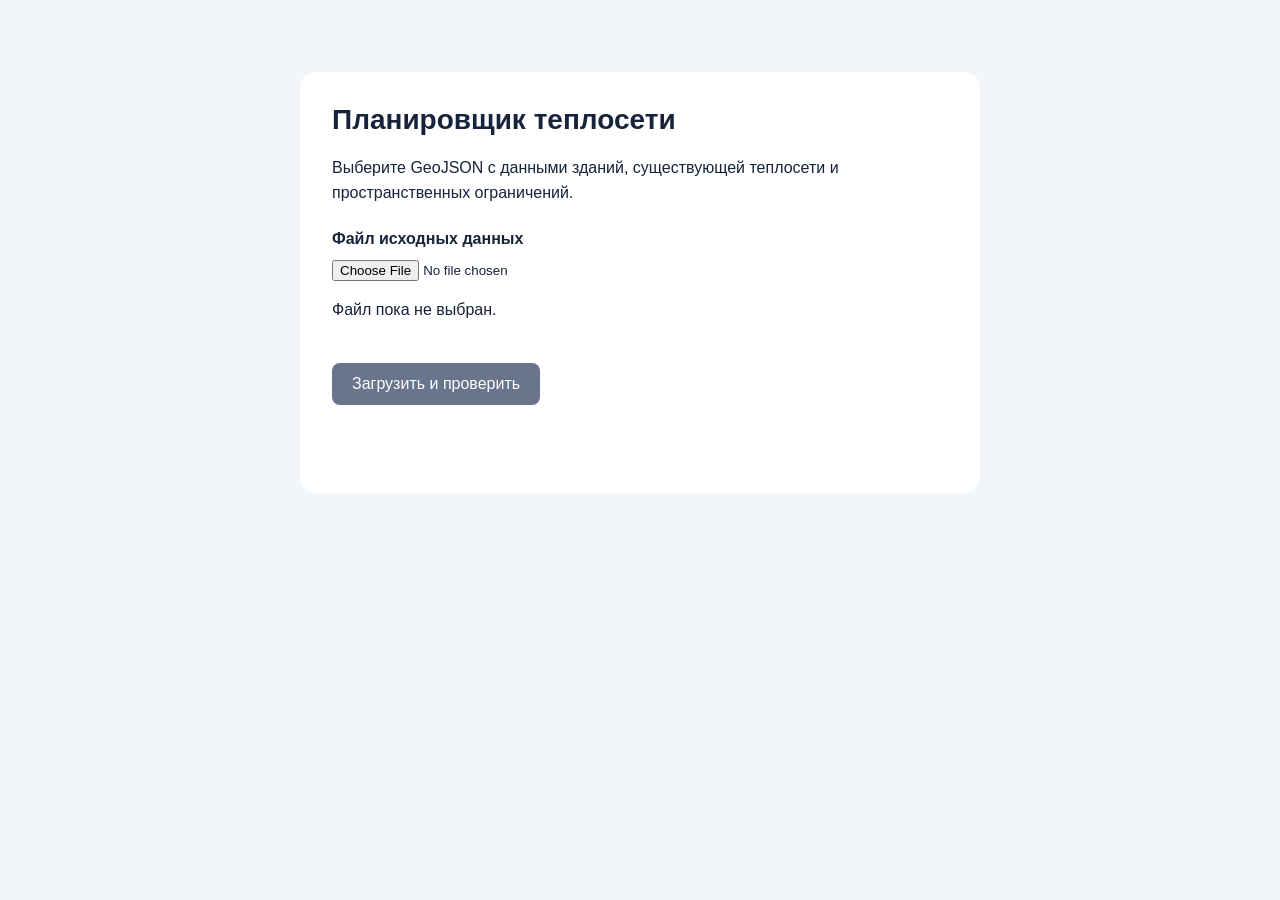
==== src/main/resources/static/index.html @ 439490b6 "чтение GeoJSON и веб-интерфейс" ====
<!DOCTYPE html>
<html lang="ru">
<head>
    <meta charset="UTF-8">
    <meta name="viewport" content="width=device-width, initial-scale=1">
    <title>Планировщик теплосети</title>

    <style>
        * {
            box-sizing: border-box;
        }

        body {
            margin: 0;
            padding: 32px 16px;
            font-family: Arial, sans-serif;
            color: #17233b;
            background: #f2f5fa;
        }

        main {
            max-width: 680px;
            margin: 40px auto;
            padding: 32px;
            border-radius: 16px;
            background: white;
        }

        h1 {
            margin-top: 0;
            font-size: 28px;
        }

        p {
            line-height: 1.6;
        }

        label {
            display: block;
            margin: 24px 0 12px;
            font-weight: bold;
        }

        input {
            display: block;
            width: 100%;
        }

        button {
            margin-top: 24px;
            padding: 12px 20px;
            border: none;
            border-radius: 8px;
            font-size: 16px;
            color: white;
            background: #2457d6;
            cursor: pointer;
        }

        button:disabled {
            background: #68758d;
            cursor: not-allowed;
        }

        #fileInfo {
            overflow-wrap: anywhere;
        }

        #status {
            min-height: 24px;
        }
    </style>
</head>

<body>
<main>
    <h1>Планировщик теплосети</h1>

    <p>
        Выберите GeoJSON с данными зданий,
        существующей теплосети и пространственных ограничений.
    </p>

    <form id="uploadForm">
        <label for="geojsonFile">Файл исходных данных</label>

        <input
                id="geojsonFile"
                name="file"
                type="file"
                accept=".geojson,.json"
                aria-describedby="fileInfo"
                required
        >

        <p id="fileInfo">Файл пока не выбран.</p>

        <button id="uploadButton" type="submit" disabled>
            Загрузить и проверить
        </button>
    </form>

    <p id="status" role="status" aria-live="polite"></p>
</main>

<script>
    const form = document.getElementById("uploadForm");
    const fileInput = document.getElementById("geojsonFile");
    const fileInfo = document.getElementById("fileInfo");
    const uploadButton = document.getElementById("uploadButton");
    const status = document.getElementById("status");

    let resultShown = false;

    fileInput.addEventListener("change", function () {
        const file = fileInput.files[0];

        status.textContent = "";
        resultShown = false; // выбрали новый файл — предыдущий результат больше не актуален

        if (!file) {
            fileInfo.textContent = "Файл пока не выбран.";
            uploadButton.disabled = true;
            return;
        }

        const sizeKb = (file.size / 1024).toFixed(1);

        fileInfo.textContent =
            "Выбран: " + file.name + " — " + sizeKb + " КБ";

        uploadButton.disabled = false;
    });

    window.addEventListener("beforeunload", function (event) {
        if (!resultShown) {
            return;
        }
        event.preventDefault();
        event.returnValue = "";
    });

    form.addEventListener("submit", function (event) {
        event.preventDefault();

        const file = fileInput.files[0];
        const formData = new FormData();
        formData.append("file", file);

        status.textContent = "Загружаю и проверяю...";
        uploadButton.disabled = true;

        fetch("/api/upload", {
            method: "POST",
            body: formData
        })
            .then(function (response) {
                if (!response.ok) {
                    return response.text().then(function (text) {
                        throw new Error(text);
                    });
                }
                return response.json();
            })
            .then(function (result) {
                status.textContent =
                    "Объектов: " + result.totalObjects +
                    ". Типы: " + JSON.stringify(result.typeCounts);
                resultShown = true; // вот теперь результат на экране — предупреждаем при уходе
            })
            .catch(function (error) {
                status.textContent = "Ошибка: " + error.message;
            })
            .finally(function () {
                uploadButton.disabled = false;
            });
    });
</script>
</body>
</html>
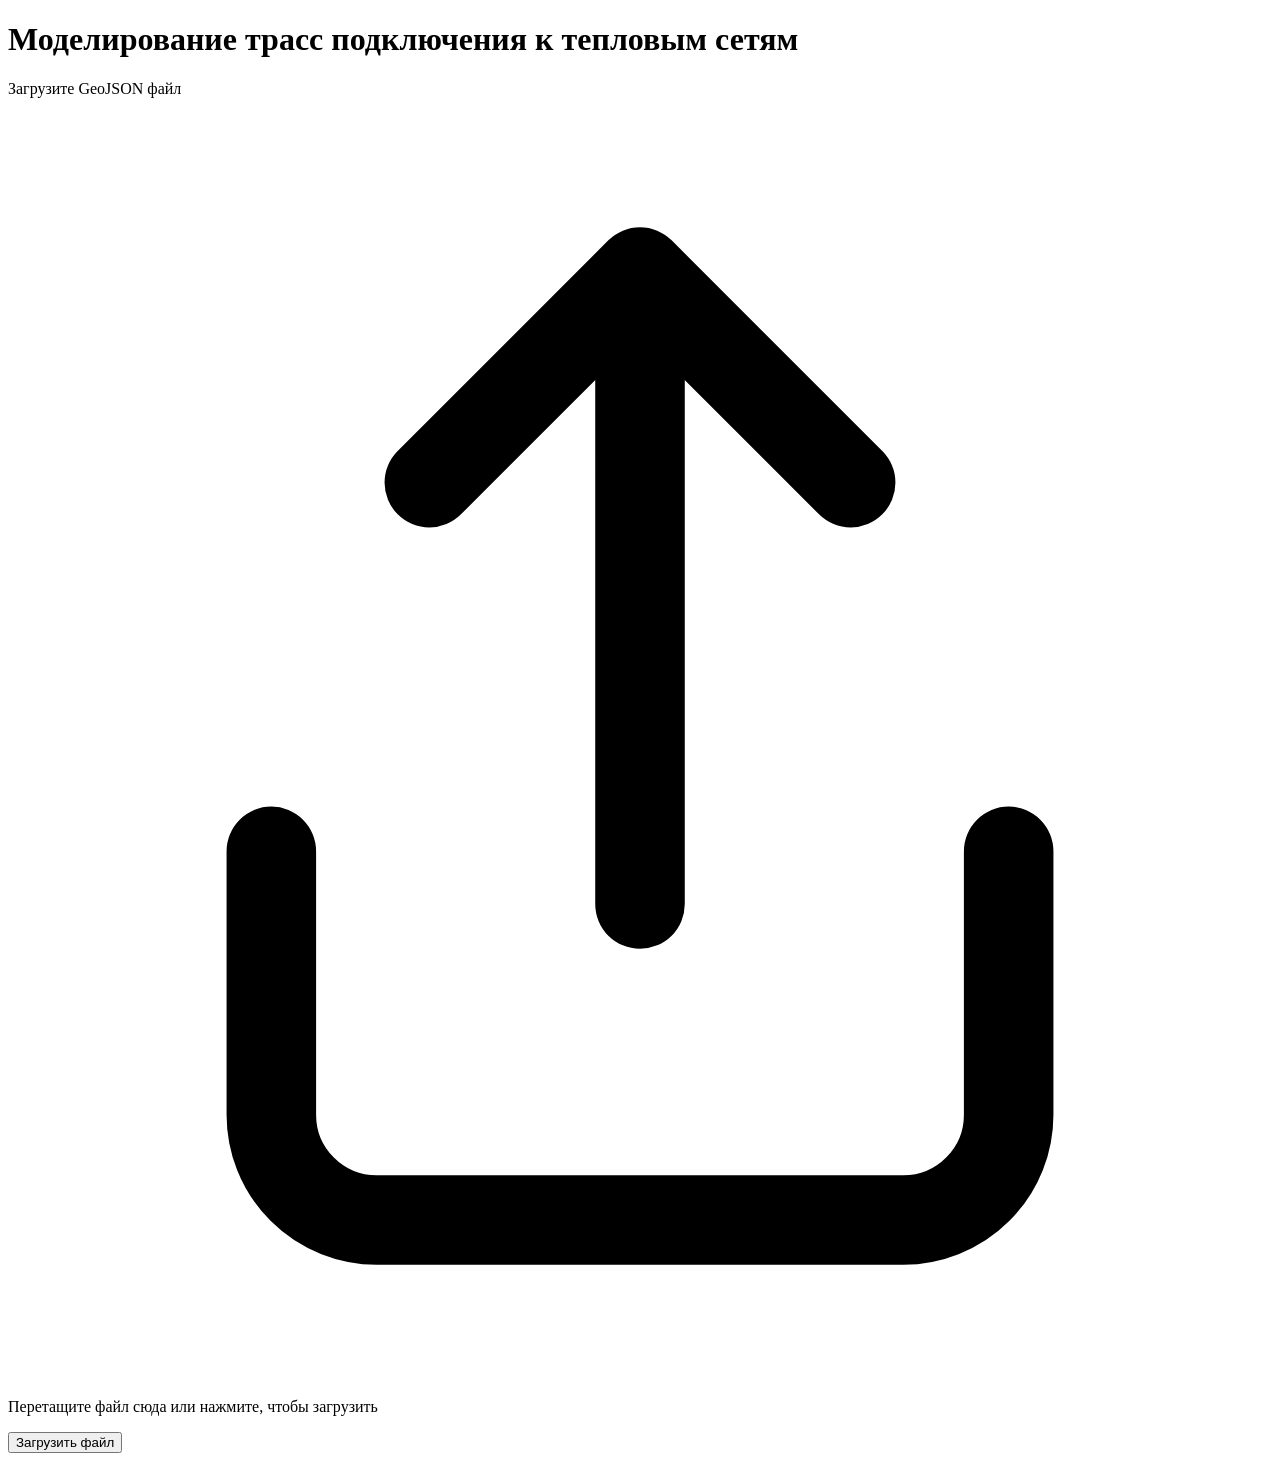
==== commit a8729e2a: "Промежуточное решение" ====
--- a/src/main/resources/static/index.html
+++ b/src/main/resources/static/index.html
@@ -3,178 +3,29 @@
 <head>
     <meta charset="UTF-8">
     <meta name="viewport" content="width=device-width, initial-scale=1">
-    <title>Планировщик теплосети</title>
-
-    <style>
-        * {
-            box-sizing: border-box;
-        }
-
-        body {
-            margin: 0;
-            padding: 32px 16px;
-            font-family: Arial, sans-serif;
-            color: #17233b;
-            background: #f2f5fa;
-        }
-
-        main {
-            max-width: 680px;
-            margin: 40px auto;
-            padding: 32px;
-            border-radius: 16px;
-            background: white;
-        }
-
-        h1 {
-            margin-top: 0;
-            font-size: 28px;
-        }
-
-        p {
-            line-height: 1.6;
-        }
-
-        label {
-            display: block;
-            margin: 24px 0 12px;
-            font-weight: bold;
-        }
-
-        input {
-            display: block;
-            width: 100%;
-        }
-
-        button {
-            margin-top: 24px;
-            padding: 12px 20px;
-            border: none;
-            border-radius: 8px;
-            font-size: 16px;
-            color: white;
-            background: #2457d6;
-            cursor: pointer;
-        }
-
-        button:disabled {
-            background: #68758d;
-            cursor: not-allowed;
-        }
-
-        #fileInfo {
-            overflow-wrap: anywhere;
-        }
-
-        #status {
-            min-height: 24px;
-        }
-    </style>
+    <title>Моделирование трасс подключения к тепловым сетям</title>
+    <link rel="stylesheet" href="/app.css?v=20260921-guard5">
+    <script src="/dataset-store.js?v=20260921-guard5" defer></script>
+    <script src="/upload.js?v=20260921-guard5" defer></script>
 </head>
-
-<body>
-<main>
-    <h1>Планировщик теплосети</h1>
-
-    <p>
-        Выберите GeoJSON с данными зданий,
-        существующей теплосети и пространственных ограничений.
-    </p>
-
-    <form id="uploadForm">
-        <label for="geojsonFile">Файл исходных данных</label>
-
-        <input
-                id="geojsonFile"
-                name="file"
-                type="file"
-                accept=".geojson,.json"
-                aria-describedby="fileInfo"
-                required
-        >
-
-        <p id="fileInfo">Файл пока не выбран.</p>
-
-        <button id="uploadButton" type="submit" disabled>
-            Загрузить и проверить
-        </button>
-    </form>
-
-    <p id="status" role="status" aria-live="polite"></p>
+<body class="upload-page">
+<main class="upload-shell">
+    <h1 class="upload-brand">Моделирование трасс подключения к тепловым сетям</h1>
+    <p class="upload-heading">Загрузите GeoJSON файл</p>
+    <div class="upload-panel">
+    <div id="dropZone" class="drop-zone" role="group" aria-label="Загрузка одного GeoJSON файла" aria-describedby="dropHint status">
+        <div class="upload-icon" aria-hidden="true">
+            <svg viewBox="0 0 24 24" fill="none" stroke="currentColor" stroke-width="1.7" stroke-linecap="round" stroke-linejoin="round">
+                <path d="M12 15V3m-4 4 4-4 4 4M5 14v5a2 2 0 0 0 2 2h10a2 2 0 0 0 2-2v-5"/>
+            </svg>
+        </div>
+        <p id="dropHint">Перетащите файл сюда или нажмите, чтобы загрузить</p>
+        <input id="geojsonFile" name="file" type="file" accept=".geojson,.json" hidden aria-label="Выбрать GeoJSON файл">
+        <button id="uploadButton" class="primary" type="button">Загрузить файл</button>
+    </div>
+    <p id="fileInfo" class="upload-file-info" hidden></p>
+    <p id="status" class="status" role="status" aria-live="polite"></p>
+    </div>
 </main>
-
-<script>
-    const form = document.getElementById("uploadForm");
-    const fileInput = document.getElementById("geojsonFile");
-    const fileInfo = document.getElementById("fileInfo");
-    const uploadButton = document.getElementById("uploadButton");
-    const status = document.getElementById("status");
-
-    let resultShown = false;
-
-    fileInput.addEventListener("change", function () {
-        const file = fileInput.files[0];
-
-        status.textContent = "";
-        resultShown = false; // выбрали новый файл — предыдущий результат больше не актуален
-
-        if (!file) {
-            fileInfo.textContent = "Файл пока не выбран.";
-            uploadButton.disabled = true;
-            return;
-        }
-
-        const sizeKb = (file.size / 1024).toFixed(1);
-
-        fileInfo.textContent =
-            "Выбран: " + file.name + " — " + sizeKb + " КБ";
-
-        uploadButton.disabled = false;
-    });
-
-    window.addEventListener("beforeunload", function (event) {
-        if (!resultShown) {
-            return;
-        }
-        event.preventDefault();
-        event.returnValue = "";
-    });
-
-    form.addEventListener("submit", function (event) {
-        event.preventDefault();
-
-        const file = fileInput.files[0];
-        const formData = new FormData();
-        formData.append("file", file);
-
-        status.textContent = "Загружаю и проверяю...";
-        uploadButton.disabled = true;
-
-        fetch("/api/upload", {
-            method: "POST",
-            body: formData
-        })
-            .then(function (response) {
-                if (!response.ok) {
-                    return response.text().then(function (text) {
-                        throw new Error(text);
-                    });
-                }
-                return response.json();
-            })
-            .then(function (result) {
-                status.textContent =
-                    "Объектов: " + result.totalObjects +
-                    ". Типы: " + JSON.stringify(result.typeCounts);
-                resultShown = true; // вот теперь результат на экране — предупреждаем при уходе
-            })
-            .catch(function (error) {
-                status.textContent = "Ошибка: " + error.message;
-            })
-            .finally(function () {
-                uploadButton.disabled = false;
-            });
-    });
-</script>
 </body>
-</html>+</html>
